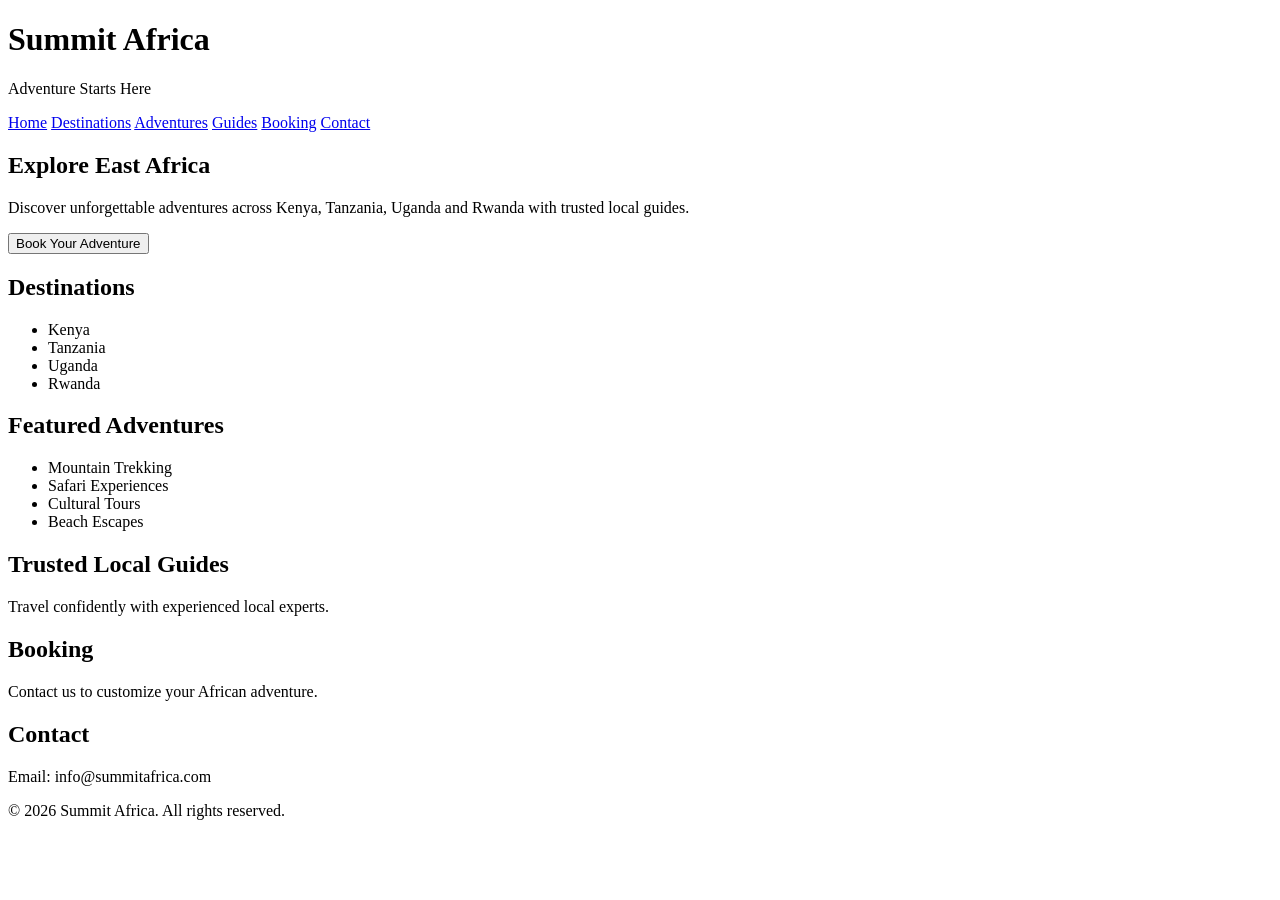
==== index.html @ 0a21cac2 "Add files via upload" ====
<!DOCTYPE html>
<html lang="en">
<head>
<meta charset="UTF-8">
<meta name="viewport" content="width=device-width,initial-scale=1.0">
<title>Summit Africa - Adventure Starts Here</title>
<link rel="stylesheet" href="style.css">
</head>
<body>
<header>
<h1>Summit Africa</h1>
<p>Adventure Starts Here</p>
<nav>
<a href="#home">Home</a>
<a href="#destinations">Destinations</a>
<a href="#adventures">Adventures</a>
<a href="#guides">Guides</a>
<a href="#booking">Booking</a>
<a href="#contact">Contact</a>
</nav>
</header>

<section id="home">
<h2>Explore East Africa</h2>
<p>Discover unforgettable adventures across Kenya, Tanzania, Uganda and Rwanda with trusted local guides.</p>
<button onclick="bookNow()">Book Your Adventure</button>
</section>

<section id="destinations">
<h2>Destinations</h2>
<ul>
<li>Kenya</li>
<li>Tanzania</li>
<li>Uganda</li>
<li>Rwanda</li>
</ul>
</section>

<section id="adventures">
<h2>Featured Adventures</h2>
<ul>
<li>Mountain Trekking</li>
<li>Safari Experiences</li>
<li>Cultural Tours</li>
<li>Beach Escapes</li>
</ul>
</section>

<section id="guides">
<h2>Trusted Local Guides</h2>
<p>Travel confidently with experienced local experts.</p>
</section>

<section id="booking">
<h2>Booking</h2>
<p>Contact us to customize your African adventure.</p>
</section>

<section id="contact">
<h2>Contact</h2>
<p>Email: info@summitafrica.com</p>
</section>

<footer>
<p>&copy; 2026 Summit Africa. All rights reserved.</p>
</footer>
<script src="script.js"></script>
</body>
</html>
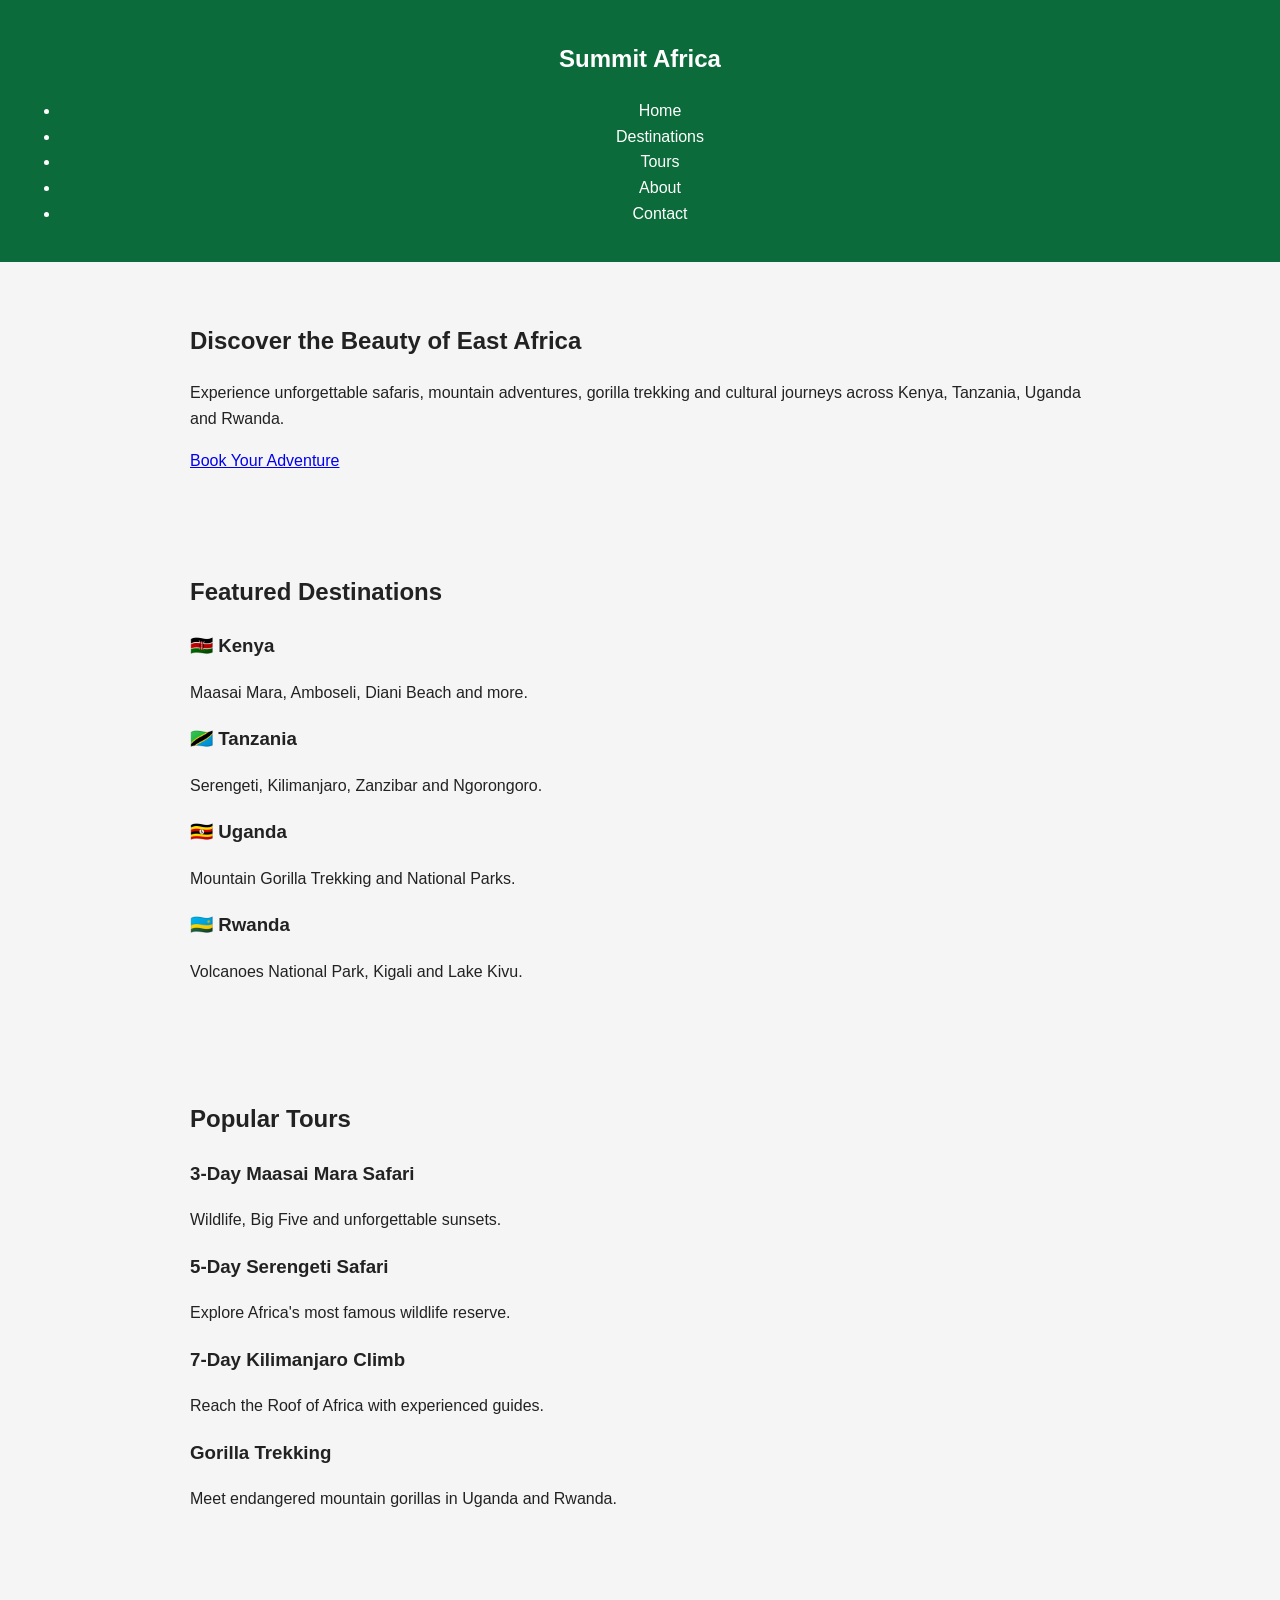
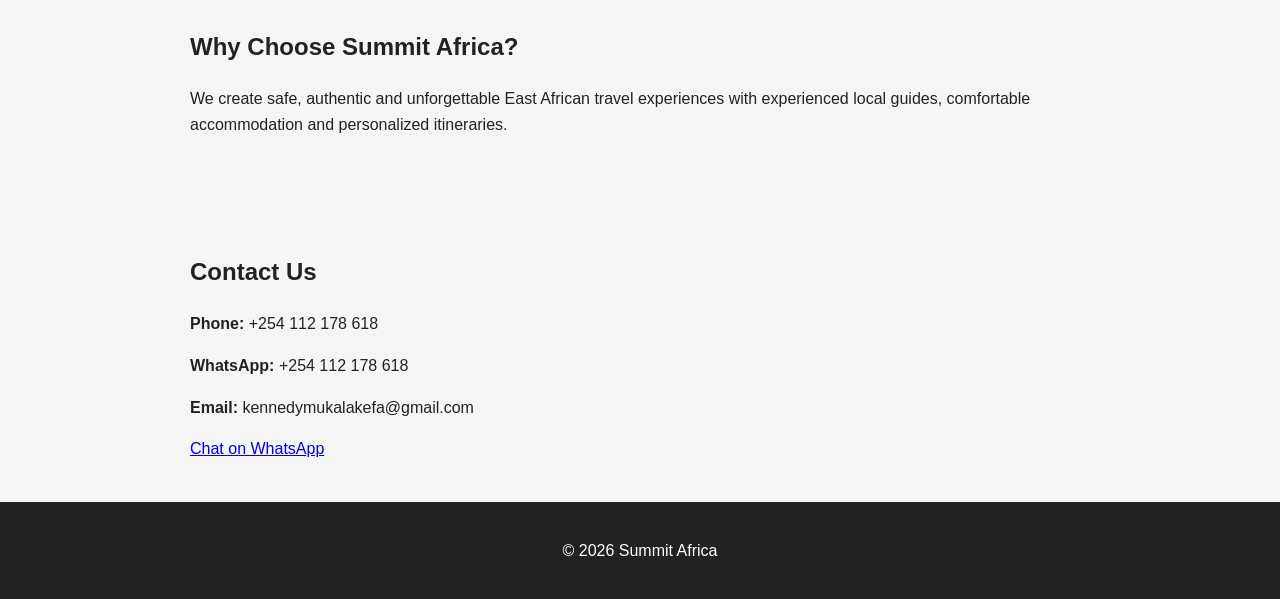
==== commit 5f7b20db: "Update index.html" ====
--- a/index.html
+++ b/index.html
@@ -1,69 +1,154 @@
 <!DOCTYPE html>
 <html lang="en">
 <head>
-<meta charset="UTF-8">
-<meta name="viewport" content="width=device-width,initial-scale=1.0">
-<title>Summit Africa - Adventure Starts Here</title>
-<link rel="stylesheet" href="style.css">
+    <meta charset="UTF-8">
+    <meta name="viewport" content="width=device-width, initial-scale=1.0">
+    <title>Summit Africa | Discover East Africa</title>
+
+    <link rel="stylesheet" href="style.css">
 </head>
+
 <body>
+
 <header>
-<h1>Summit Africa</h1>
-<p>Adventure Starts Here</p>
-<nav>
-<a href="#home">Home</a>
-<a href="#destinations">Destinations</a>
-<a href="#adventures">Adventures</a>
-<a href="#guides">Guides</a>
-<a href="#booking">Booking</a>
-<a href="#contact">Contact</a>
+
+<nav class="navbar">
+
+<div class="logo">
+<h2>Summit Africa</h2>
+</div>
+
+<ul class="nav-links">
+<li><a href="#home">Home</a></li>
+<li><a href="#destinations">Destinations</a></li>
+<li><a href="#tours">Tours</a></li>
+<li><a href="#about">About</a></li>
+<li><a href="#contact">Contact</a></li>
+</ul>
+
 </nav>
+
 </header>
 
-<section id="home">
-<h2>Explore East Africa</h2>
-<p>Discover unforgettable adventures across Kenya, Tanzania, Uganda and Rwanda with trusted local guides.</p>
-<button onclick="bookNow()">Book Your Adventure</button>
+<section id="home" class="hero">
+
+<div class="hero-content">
+
+<h1>Discover the Beauty of East Africa</h1>
+
+<p>
+Experience unforgettable safaris, mountain adventures,
+gorilla trekking and cultural journeys across Kenya,
+Tanzania, Uganda and Rwanda.
+</p>
+
+<a href="#contact" class="btn">Book Your Adventure</a>
+
+</div>
+
 </section>
 
 <section id="destinations">
-<h2>Destinations</h2>
-<ul>
-<li>Kenya</li>
-<li>Tanzania</li>
-<li>Uganda</li>
-<li>Rwanda</li>
-</ul>
+
+<h2>Featured Destinations</h2>
+
+<div class="cards">
+
+<div class="card">
+<h3>🇰🇪 Kenya</h3>
+<p>Maasai Mara, Amboseli, Diani Beach and more.</p>
+</div>
+
+<div class="card">
+<h3>🇹🇿 Tanzania</h3>
+<p>Serengeti, Kilimanjaro, Zanzibar and Ngorongoro.</p>
+</div>
+
+<div class="card">
+<h3>🇺🇬 Uganda</h3>
+<p>Mountain Gorilla Trekking and National Parks.</p>
+</div>
+
+<div class="card">
+<h3>🇷🇼 Rwanda</h3>
+<p>Volcanoes National Park, Kigali and Lake Kivu.</p>
+</div>
+
+</div>
+
 </section>
 
-<section id="adventures">
-<h2>Featured Adventures</h2>
-<ul>
-<li>Mountain Trekking</li>
-<li>Safari Experiences</li>
-<li>Cultural Tours</li>
-<li>Beach Escapes</li>
-</ul>
+<section id="tours">
+
+<h2>Popular Tours</h2>
+
+<div class="cards">
+
+<div class="card">
+<h3>3-Day Maasai Mara Safari</h3>
+<p>Wildlife, Big Five and unforgettable sunsets.</p>
+</div>
+
+<div class="card">
+<h3>5-Day Serengeti Safari</h3>
+<p>Explore Africa's most famous wildlife reserve.</p>
+</div>
+
+<div class="card">
+<h3>7-Day Kilimanjaro Climb</h3>
+<p>Reach the Roof of Africa with experienced guides.</p>
+</div>
+
+<div class="card">
+<h3>Gorilla Trekking</h3>
+<p>Meet endangered mountain gorillas in Uganda and Rwanda.</p>
+</div>
+
+</div>
+
 </section>
 
-<section id="guides">
-<h2>Trusted Local Guides</h2>
-<p>Travel confidently with experienced local experts.</p>
-</section>
+<section id="about">
 
-<section id="booking">
-<h2>Booking</h2>
-<p>Contact us to customize your African adventure.</p>
+<h2>Why Choose Summit Africa?</h2>
+
+<p>
+
+We create safe, authentic and unforgettable East African
+travel experiences with experienced local guides,
+comfortable accommodation and personalized itineraries.
+
+</p>
+
 </section>
 
 <section id="contact">
-<h2>Contact</h2>
-<p>Email: info@summitafrica.com</p>
+
+<h2>Contact Us</h2>
+
+<p><strong>Phone:</strong> +254 112 178 618</p>
+
+<p><strong>WhatsApp:</strong> +254 112 178 618</p>
+
+<p><strong>Email:</strong> kennedymukalakefa@gmail.com</p>
+
+<a href="https://wa.me/254112178618" class="btn">
+Chat on WhatsApp
+</a>
+
 </section>
 
 <footer>
-<p>&copy; 2026 Summit Africa. All rights reserved.</p>
+
+<p>
+
+© 2026 Summit Africa
+
+</p>
+
 </footer>
+
 <script src="script.js"></script>
+
 </body>
-</html>+</html>
--- a/style.css
+++ b/style.css
@@ -0,0 +1,6 @@
+body{font-family:Arial,sans-serif;margin:0;line-height:1.6;background:#f5f5f5;color:#222}
+header{background:#0b6b3a;color:#fff;padding:20px;text-align:center}
+nav a{color:#fff;text-decoration:none;margin:0 10px}
+section{max-width:900px;margin:auto;padding:40px 20px}
+button{background:#0b6b3a;color:#fff;border:none;padding:12px 20px;cursor:pointer;border-radius:6px}
+footer{background:#222;color:#fff;text-align:center;padding:20px}
